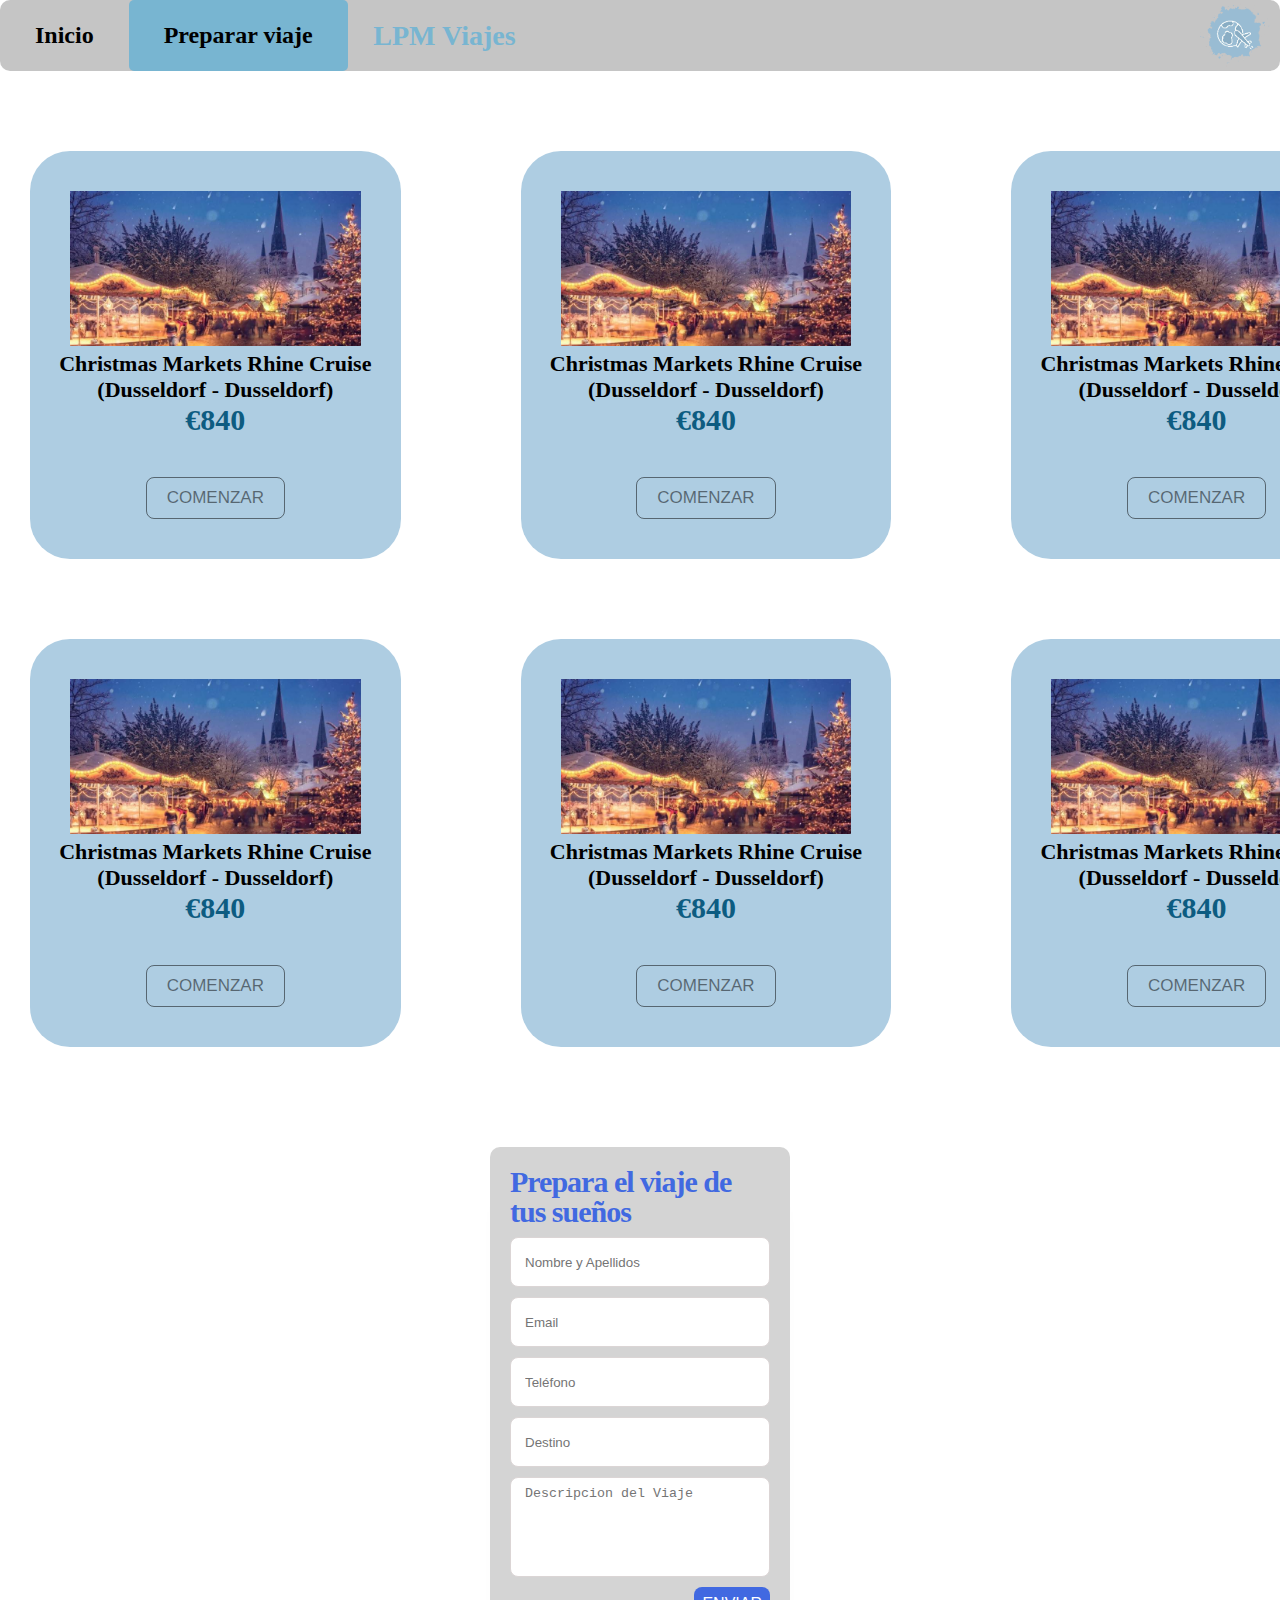
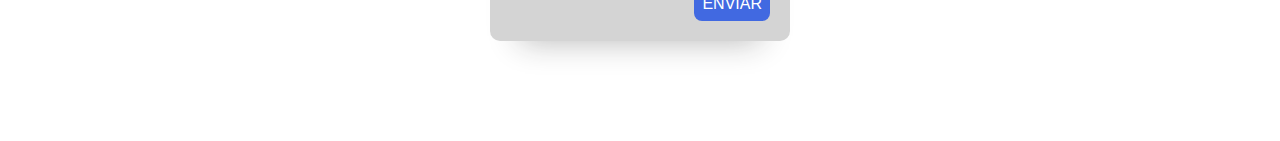
==== viaje.html @ 90fde002 "Add files via upload" ====
<!DOCTYPE html>
<html lang="en">
<head>
    <meta charset="UTF-8">
    <meta name="viewport" content="width=device-width, initial-scale=1.0">
    <title>Preparar Viaje</title>
    <link rel="stylesheet" href="viaje.css">
    <link rel="shortcut icon" href="lpmlogo2.png" type="image/x-icon">
    <ul>
        <li><a href="index.html"><b>Inicio</b></a></li>
        <li><a class="active" href="viaje.html"><b>Preparar viaje</b></a></li>
        <div class="logo">
            <img onclick="window.location.href='index.html'" src="lpmlogo2.png" alt="Logo">
        </div>
        <div class="titulo">
            <h1 onclick="window.location.href='index.html'">LPM Viajes</h1>
        </div>


    </ul>
</head>
<body>
    <div class="fila1">
        <div class="ejemplo1">
            <div class="mercado">
                <img src="mercado.jpg" alt="">
            </div>
            <div class="mercadotitulo">
                <p><b>Christmas Markets Rhine Cruise<br> (Dusseldorf - Dusseldorf)</b></p>
            </div>
            <div class="precio">
                <b>€840</b>
            </div>
            <div class="boton1">
                <button id="btn">Comenzar</button>
            </div>
        </div>

        <div class="ejemplo2">
            <div class="mercado2">
                <img src="mercado.jpg" alt="">
            </div>
            <div class="mercadotitulo2">
                <p><b>Christmas Markets Rhine Cruise<br> (Dusseldorf - Dusseldorf)</b></p>
            </div>
            <div class="precio2">
                <b>€840</b>
            </div>
            <div class="boton2">
                <button id="btn">Comenzar</button>
            </div>
        </div>

        <div class="ejemplo3">
            <div class="mercado3">
                <img src="mercado.jpg" alt="">
            </div>
            <div class="mercadotitulo3">
                <p><b>Christmas Markets Rhine Cruise<br> (Dusseldorf - Dusseldorf)</b></p>
            </div>
            <div class="precio3">
                <b>€840</b>
            </div>
            <div class="boton3">
                <button id="btn">Comenzar</button>
            </div>
        </div>
    </div>
    <div class="fila2">
        <div class="ejemplo4">
            <div class="mercado4">
                <img src="mercado.jpg" alt="">
            </div>
            <div class="mercadotitulo4">
                <p><b>Christmas Markets Rhine Cruise<br> (Dusseldorf - Dusseldorf)</b></p>
            </div>
            <div class="precio4">
                <b>€840</b>
            </div>
            <div class="boton4">
                <button id="btn">Comenzar</button>
            </div>
        </div>

        <div class="ejemplo5">
            <div class="mercado5">
                <img src="mercado.jpg" alt="">
            </div>
            <div class="mercadotitulo5">
                <p><b>Christmas Markets Rhine Cruise<br> (Dusseldorf - Dusseldorf)</b></p>
            </div>
            <div class="precio5">
                <b>€840</b>
            </div>
            <div class="boton5">
                <button id="btn">Comenzar</button>
            </div>
        </div>

        <div class="ejemplo6">
            <div class="mercado6">
                <img src="mercado.jpg" alt="">
            </div>
            <div class="mercadotitulo6">
                <p><b>Christmas Markets Rhine Cruise<br> (Dusseldorf - Dusseldorf)</b></p>
            </div>
            <div class="precio6">
                <b>€840</b>
            </div>
            <div class="boton6">
                <button id="btn">Comenzar</button>
            </div>
        </div>
    </div>

<![base64]>
    
    <div class="formbg">
    <form class="formulario" action="https://formsubmit.co/hpanort@gmail.com" method="POST">
        <div class="titleform">Prepara el viaje de tus sueños</div>
        <input type="text" placeholder="Nombre y Apellidos" class="input" name="Nombre y Apellidos">
        <input type="email" placeholder="Email" class="input" name="Email">
        <input type="text" placeholder="Teléfono" class="input" name="Teléfono">
        <input type="text" placeholder="Destino" class="input" name="Destino">
        <textarea placeholder="Descripcion del Viaje" name="Descripcion"></textarea>
         
        <button>Enviar</button>
    </form>
    </div>
</body>
</html>
---- viaje.css ----
/*[base64]
Ejemplos*/
*{
  box-sizing: border-box;
  margin: 0;
  padding: 0;
}
.fila1{
  display: flex;
  width: 100px;
  background-color: #ffffff;
}

.ejemplo1{
  background-color: rgba(94, 156, 197, 0.5);
  border-radius: 40px;
  margin-top: 80px;
  margin-left: 30px;
  margin-right: 70px;
  flex: 1;

}
.mercado{
  display: flex;
  height: 200px;
  justify-content: center;
  padding: 40px;
  padding-bottom: 5px;
}
.mercadotitulo{
  display: flex;
  justify-content: center;
  text-align: center;
  font-size: 22px;
}
.precio{
  display: flex;
  justify-content: center;
  color: #0d5c81;
  font-size: 30px;
}
.boton1{
  display: flex;
  justify-content: center;
  padding-top: 40px;
  padding-bottom: 40px;
}

.ejemplo2{
  background-color: rgba(94, 156, 197, 0.5);
  border-radius: 40px;
  margin-top: 80px;
  margin-left: 50%;
  margin-right: 50%;
  flex: 1;

}
.mercado2{
  display: flex;
  height: 200px;
  justify-content: center;
  padding:  40px;
  padding-bottom: 5px;
}
.mercadotitulo2{
  display: flex;
  justify-content: center;
  text-align: center;
  font-size: 22px;
}
.precio2{
  display: flex;
  justify-content: center;
  color: #0d5c81;
  font-size: 30px;
}
.boton2{
  display: flex;
  justify-content: center;
  padding-top: 40px;
  padding-bottom: 40px;
}

.ejemplo3{
  background-color: rgba(94, 156, 197, 0.5);
  border-radius: 40px;
  margin-top: 80px;
  margin-left: 70px;
  margin-right: 30px;
  flex: 1;

}
.mercado3{
  display: flex;
  height: 200px;
  justify-content: center;
  padding: 40px;
  padding-bottom: 5px;
}
.mercadotitulo3{
  display: flex;
  justify-content: center;
  text-align: center;
  font-size: 22px;
}
.precio3{
  display: flex;
  justify-content: center;
  color: #0d5c81;
  font-size: 30px;
}
.boton3{
  display: flex;
  justify-content: center;
  padding-top: 40px;
  padding-bottom: 40px;
}


.fila2{
  display: flex;
  width: 100px;
  background-color: #ffffff;
}

.ejemplo4{
  background-color: rgba(94, 156, 197, 0.5);
  border-radius: 40px;
  margin-top: 80px;
  margin-left: 30px;
  margin-right: 70px;
  flex: 1;

}
.mercado4{
  display: flex;
  height: 200px;
  justify-content: center;
  padding: 40px;
  padding-bottom: 5px;
}
.mercadotitulo4{
  display: flex;
  justify-content: center;
  text-align: center;
  font-size: 22px;
}
.precio4{
  display: flex;
  justify-content: center;
  color: #0d5c81;
  font-size: 30px;
}
.boton4{
  display: flex;
  justify-content: center;
  padding-top: 40px;
  padding-bottom: 40px;
}
.ejemplo5{
  background-color: rgba(94, 156, 197, 0.5);
  border-radius: 40px;
  margin-top: 80px;
  margin-left: 50%;
  margin-right: 50%;
  flex: 1;

}
.mercado5{
  display: flex;
  height: 200px;
  justify-content: center;
  padding:  40px;
  padding-bottom: 5px;
}
.mercadotitulo5{
  display: flex;
  justify-content: center;
  text-align: center;
  font-size: 22px;
}
.precio5{
  display: flex;
  justify-content: center;
  color: #0d5c81;
  font-size: 30px;
}
.boton5{
  display: flex;
  justify-content: center;
  padding-top: 40px;
  padding-bottom: 40px;
}

.ejemplo6{
  background-color: rgba(94, 156, 197, 0.5);
  border-radius: 40px;
  margin-top: 80px;
  margin-left: 70px;
  margin-right: 30px;
  flex: 1;

}
.mercado6{
  display: flex;
  height: 200px;
  justify-content: center;
  padding: 40px;
  padding-bottom: 5px;
}
.mercadotitulo6{
  display: flex;
  justify-content: center;
  text-align: center;
  font-size: 22px;
}
.precio6{
  display: flex;
  justify-content: center;
  color: #0d5c81;
  font-size: 30px;
}
.boton6{
  display: flex;
  justify-content: center;
  padding-top: 40px;
  padding-bottom: 40px;
}


button {
  padding: 10px 20px;
  text-transform: uppercase;
  border-radius: 8px;
  font-size: 17px;
  font-weight: 500;
  color: #00000080;
  text-shadow: none;
  background: transparent;
  cursor: pointer;
  box-shadow: transparent;
  border: 1px solid #00000080;
  transition: 0.5s ease;
  user-select: none;
}
#btn:hover,
:focus {
  color: #ffffff;
  background: #008cff;
  border: 1px solid #008cff;
  text-shadow: 0 0 5px #ffffff, 0 0 10px #ffffff, 0 0 20px #ffffff;
  box-shadow: 0 0 5px #008cff, 0 0 20px #008cff, 0 0 50px #008cff,
    0 0 100px #008cff;
}
/*[base64]
Navegacion de la pagina*/
a{
    display: block;
    margin-top: 50px;
    margin: auto;
    border-radius: 5px;
    padding: 10px 7px;
    text-decoration: none;
    color: #ffffff;
    text-align: center;
    font-size: 24px;
  }
  ul {
    list-style-type: none;
    margin: 0;
    padding: 0;
    overflow: hidden;
    background-color: rgba(182, 182, 182, 0.8);
    border-radius: 10px;

  }
  li {
    float: left;
  }
  li a{
    display: block;
    color: #000000;
    text-align: center;
    padding: 22px 35px;
    text-decoration: none;
  }
  li a:hover {
    background-color: #111;
    color: #ffffff;
  }
  .active {
    background-color: #78b5d1;
  }
  .titulo{
    display: flex;
    justify-content: center;
    color: #78b5d1;
    float: left;
    font-size: 14px;
    margin-left: 2%;
    margin-top: 20px;
  }
  .logo{
    display: flex;
    justify-content: end;
    height: 70px;
    float: right;
  }
  /*[base64]
  Form*/
.formbg{
  display: flex;
  justify-content: center;
  margin-top: 100px;
  margin-bottom: 100px
}
  .formulario {
  position: relative;
  display: flex;
  align-items: flex-start;
  flex-direction: column;
  gap: 10px;
  width: 300px;
  background-color: rgb(212, 212, 212);
  padding: 20px;
  border-radius: 10px;
  box-shadow: 0 30px 30px -30px rgba(27, 26, 26, 0.315);
}

.formulario .titleform {
  color: royalblue;
  font-size: 30px;
  font-weight: 600;
  letter-spacing: -1px;
  line-height: 30px;
  display: flex;
  align-items: center;
  justify-content: center;
}

.formulario input {
  outline: 0;
  border: 1px solid rgb(219, 213, 213);
  padding: 8px 14px;
  border-radius: 8px;
  width: 100%;
  height: 50px;
}

.formulario textarea {
  border-radius: 8px;
  height: 100px;
  width: 100%;
  resize: none;
  outline: 0;
  padding: 8px 14px;
  border: 1px solid rgb(219, 213, 213);
}

.formulario button {
  align-self: flex-end;
  padding: 8px;
  outline: 0;
  border: 0;
  border-radius: 8px;
  font-size: 16px;
  font-weight: 500;
  background-color: royalblue;
  color: #fff;
  cursor: pointer;
}
    



/* Estilos para dispositivos móviles */
@media (max-width: 768px) {
  /* Ajusta el tamaño de la fuente y el espaciado */
  body {
    font-size: 16px;
    line-height: 1.5;
  }

  /* Ajusta el tamaño del contenedor */
  .div-class {
    width: 100%;
    margin: 0 auto;
  }
  .fila1, .fila2 {
    display: grid;
    grid-template-columns: 1fr;
    grid-gap: 20px;
    justify-items: center;
  }
  .ejemplo1, .ejemplo2, .ejemplo3, .ejemplo4, .ejemplo5, .ejemplo6 {
    padding: 40px; /* Ajusta el padding superior e inferior a 20px y el padding izquierdo y derecho a 40px */
    border-radius: 20px;
    box-shadow: 0 0 10px rgba(0, 0, 0, 0.1);
    width: 300px;
    text-align: center;
    margin-left: 50px;
    margin-right: 20px;
  }
  
  .mercado, .mercado2, .mercado3, .mercado4, .mercado5, .mercado6 {
    width: 150px; /* Reduce el ancho de la imagen a 100px */
    height: 150px; /* Reduce el alto de la imagen a 100px */
    margin: 0 auto; /* Centra la imagen */
  }
  /* Ajusta el tamaño del título y subtítulo */
  .mercadotitulo, .mercadotitulo2, .mercadotitulo3, .mercadotitulo4, .mercadotitulo5, .mercadotitulo6 {
    font-size: 18px;
  }

  .precio, .precio2, .precio3, .precio4, .precio5, .precio6 {
    font-size: 24px;
  }

  /* Ajusta el tamaño del botón */
  .boton1, .boton2, .boton3, .boton4, .boton5, .boton6 {
    padding: 10px 20px;
  }

  button {
    padding: 10px 20px;
  }

  ul {
    list-style-type: none;
    margin: 0;
    padding: 0;
    overflow: hidden;
    background-color: rgba(182, 182, 182, 0.8);
    border-radius: 10px;
    width: 100%;
    text-align: center;
  }

  li {
    display: block;
    margin-right: 0;
    margin-bottom: 10px;
  }

  li a {
    display: block;
    color: #000000;
    text-align: center;
    padding: 14px 16px;
    text-decoration: none;
  }

  li a:hover {
    background-color: #111;
    color: #ffffff;
  }

  .active {
    background-color: #78b5d1;
  }
}
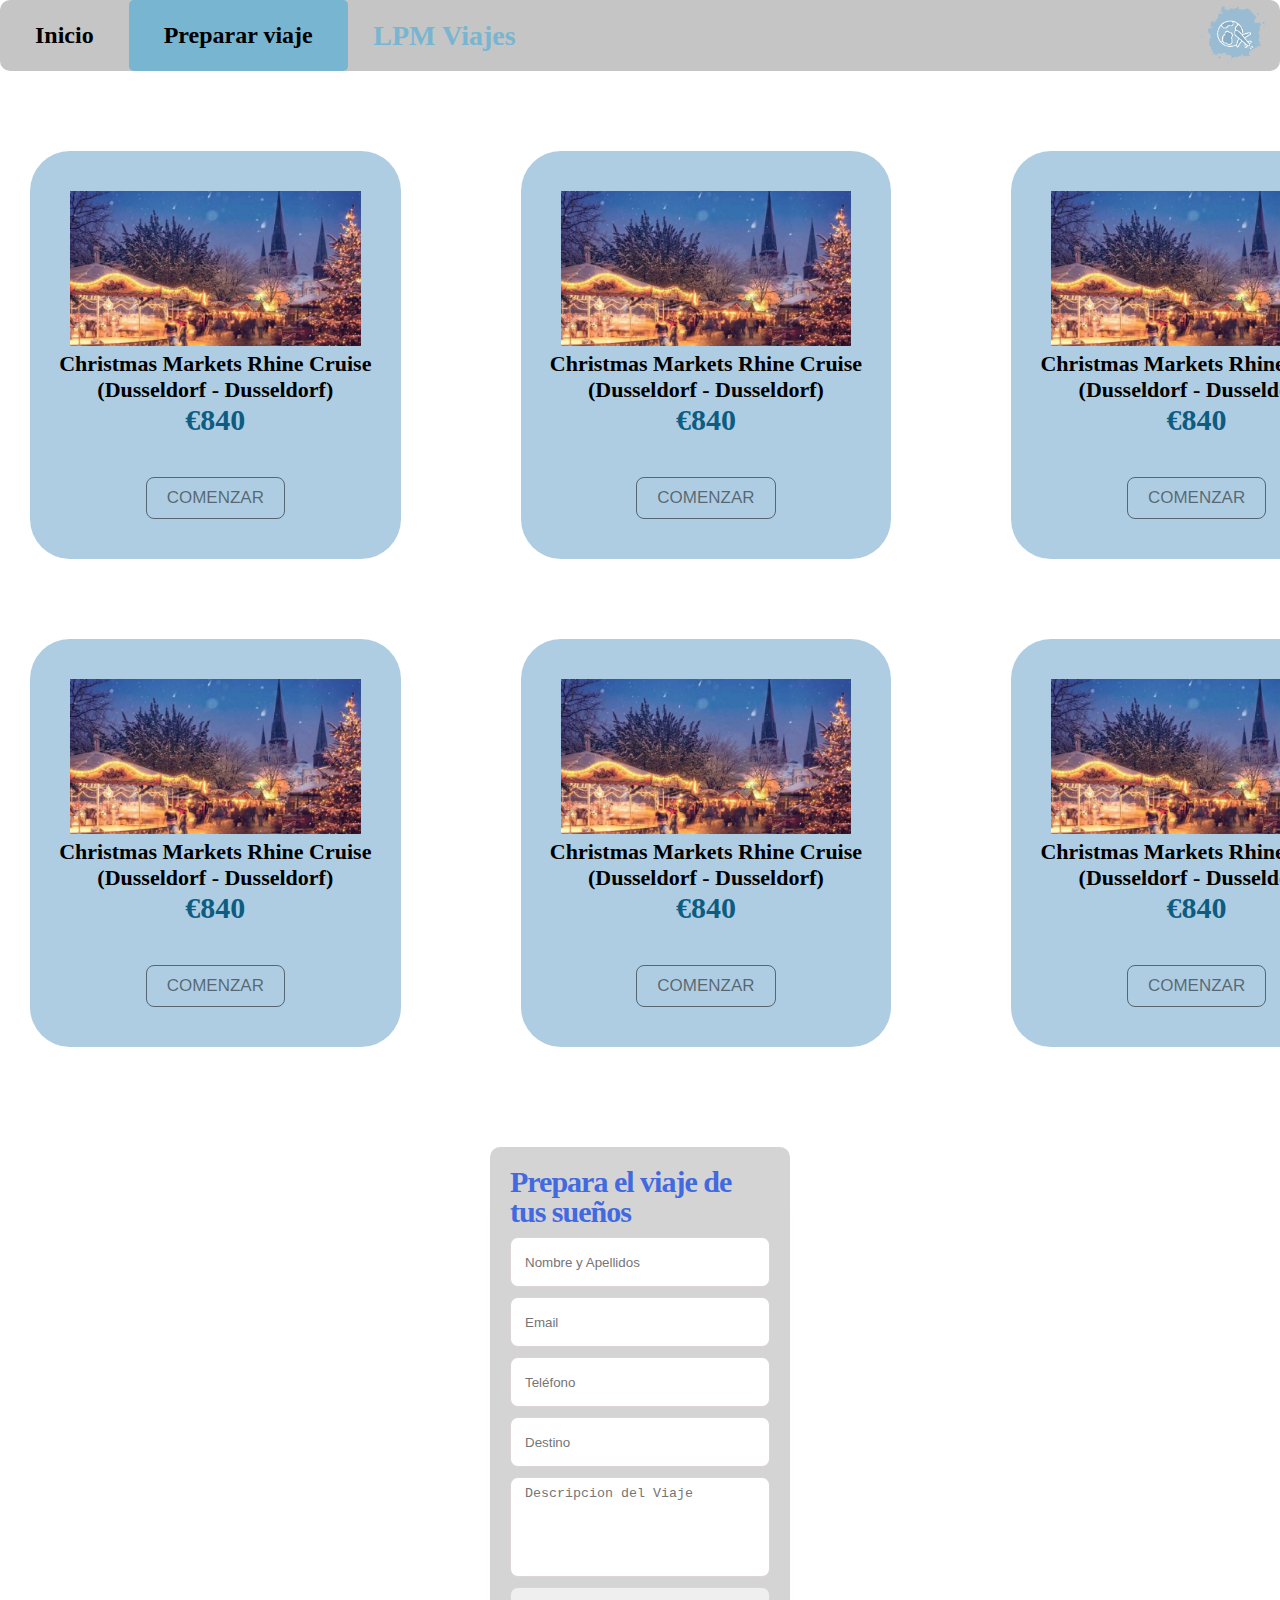
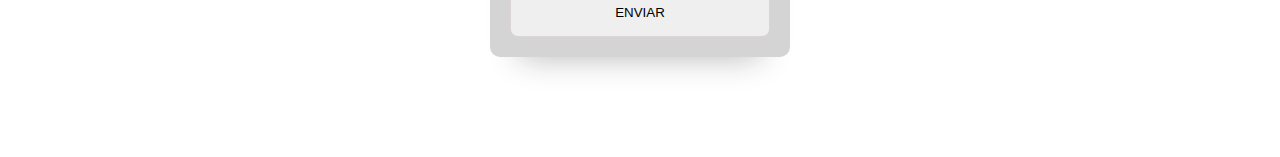
==== commit e877dc6a: "Update viaje.html" ====
--- a/viaje.html
+++ b/viaje.html
@@ -116,17 +116,17 @@
 <![base64]>
     
     <div class="formbg">
-    <form class="formulario" action="https://formsubmit.co/hpanort@gmail.com" method="POST">
+    <form class="formulario" action="https://formsubmit.co/lpmviajes@gmail.com" method="POST">
         <div class="titleform">Prepara el viaje de tus sueños</div>
         <input type="text" placeholder="Nombre y Apellidos" class="input" name="Nombre y Apellidos">
         <input type="email" placeholder="Email" class="input" name="Email">
         <input type="text" placeholder="Teléfono" class="input" name="Teléfono">
         <input type="text" placeholder="Destino" class="input" name="Destino">
         <textarea placeholder="Descripcion del Viaje" name="Descripcion"></textarea>
-         
-        <button>Enviar</button>
+        <input type="submit" value="ENVIAR">
     </form>
     </div>
 </body>
 </html>
 
+
